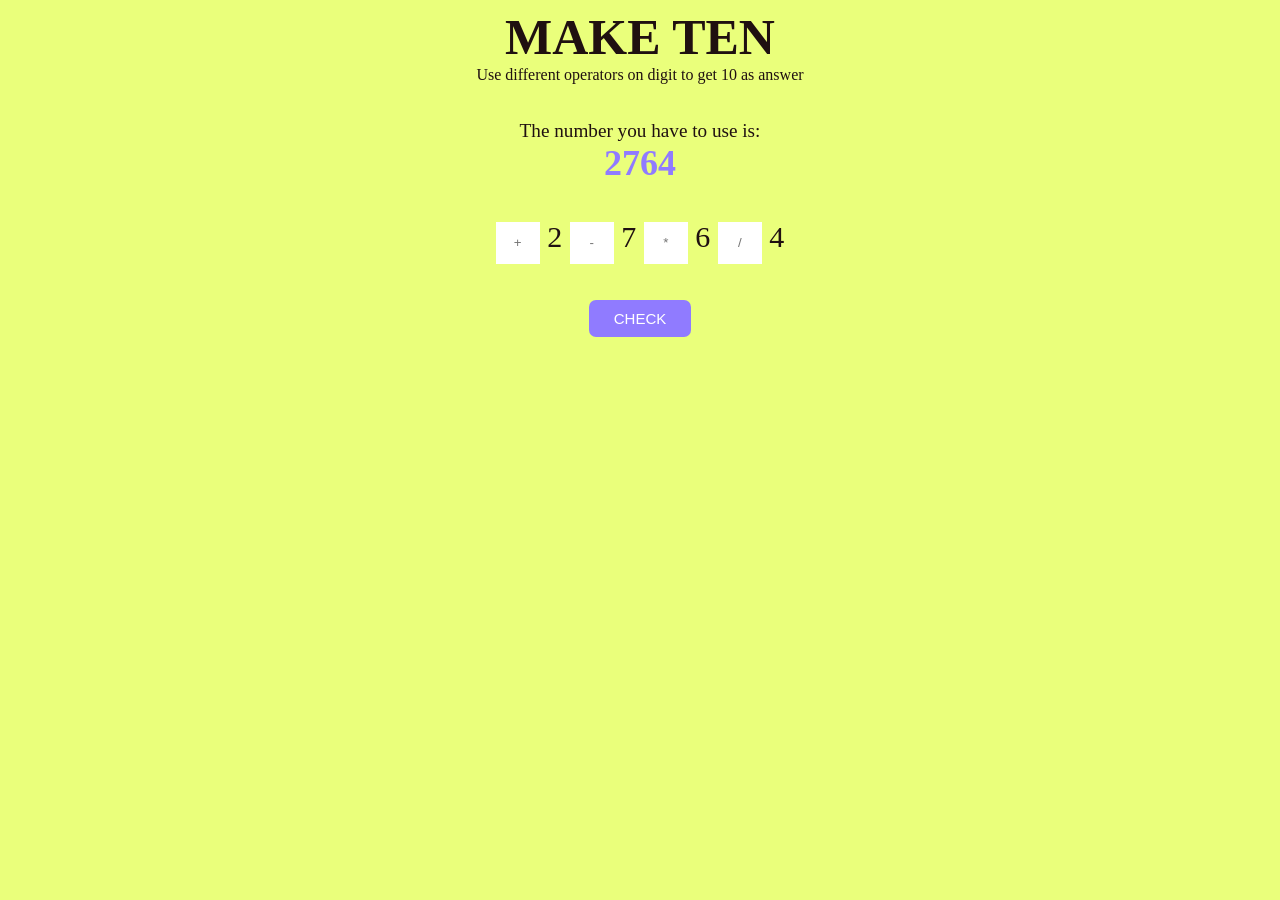
==== make-ten.html @ c5f37a6c "basic skeleton of make-ten a bit of logic, refining and styling done" ====
<!DOCTYPE html>
<html>
    <head>
        <meta charset="utf-8">
        <meta http-equiv="X-UA-Compatible" content="IE=edge">
        <title>MAKE TEN</title>
        <meta name="description" content="">
        <meta name="viewport" content="width=device-width, initial-scale=1">
        <link rel="stylesheet" href="make-ten.css">
    </head>
    <body>
        <div id="heading"><b> MAKE TEN </B></div>
        <div id="desc"> Use different operators on digit to get 10 as answer </div> <br><br>
         
        <div id="number"> The number you have to use is: <br> <div id="no"></div> </div>
<br><br>
        <div id="inp">
             <input type="text" id="o1" placeholder="+" maxlength="1"></textarea> 
             <div id="n1"></div>
             <input type="text" id="o2" placeholder="-" maxlength="1"></textarea>
             <div id="n2"></div>
             <input type="text" id="o3" placeholder="*" maxlength="1"></textarea>
             <div id="n3"></div> 
             <input type="text" id="o4" placeholder="/" maxlength="1"></textarea>
             <div id="n4"></div>
        </div><br><br>
        <div id="but"><button id="check" onclick="func()">CHECK</button></div>
        <div id="value"></div>
        <script src="make-ten.js" async defer></script>
    </body>
</html>
---- make-ten.css ----
body{
    background-color: #eaff7b;
    color: #1f1010;
}

#heading{
    text-align: center;
    font-size: 50px;
}

#desc{
    text-align: center;
}

#number{
    text-align: center;
    font-size:larger;
}

#no{
    color: #907bff;
    font-weight: bolder;
    font-size: 36px;
    size: 36px;
}

#inp{
    font-weight: 20px;
    font-size: 30px;
    size: 50px;
    text-align: center;
}

input{
    width:40px;
    height:40px;
    border-radius:0px;
    border-color: white;
    border-style:none;
    text-shadow: none;
    text-align:center;
    white-space: nowrap;
}

#o1::placeholder{
    text-align: center;
}

#n1,#n2,#n3,#n4{
    display: inline-block;
}

#check{
    background-color: #907bff;
    border-radius: 7px;
    border:none;
    text-align: center;
    font-size:15px;
    color:white;
    cursor: pointer;
    padding: 10px 25px ;
    transition: all 0.1s ease-in-out;
}

#check:hover{
    size:40px;
    transform: translateX(2px) translateY(-2px);
    box-shadow: 0 0 30px #907bff;
}

#check:active{
    background-color: gray;
    border-radius: 7px;
    border:none;
    text-align: center;
    font-size:15px;
    color:black;
    cursor: pointer;
    padding: 10px 25px ;
    transition: all 0.1s ease-in-out;
}

#but{
    text-align: center;
}
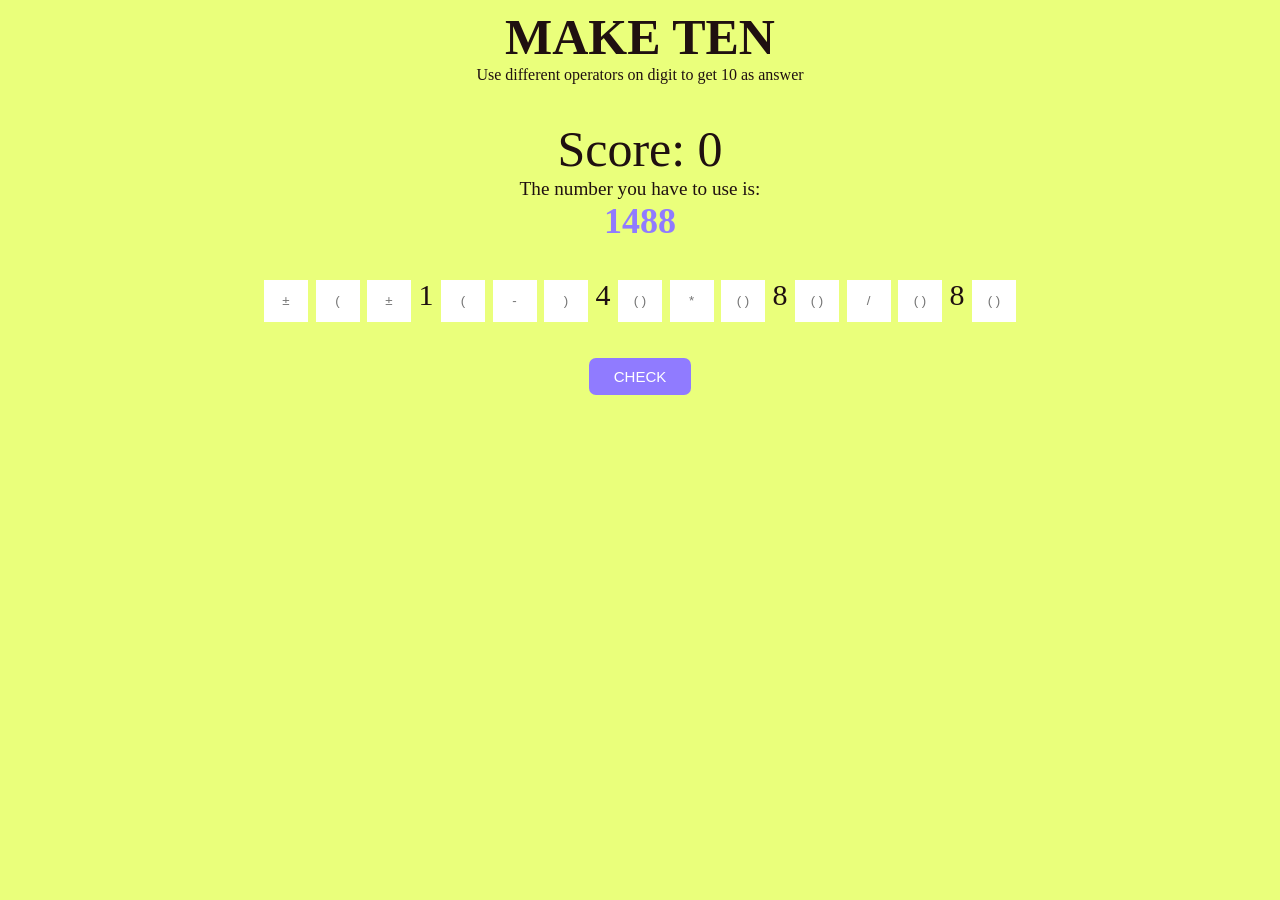
==== commit 4e1871e9: "Most of the logic completed Added a bunch of js to check for sum and whether it matches with 10 or n" ====
--- a/make-ten.html
+++ b/make-ten.html
@@ -11,18 +11,29 @@
     <body>
         <div id="heading"><b> MAKE TEN </B></div>
         <div id="desc"> Use different operators on digit to get 10 as answer </div> <br><br>
+
+        <div id="score"></div>
          
-        <div id="number"> The number you have to use is: <br> <div id="no"></div> </div>
+        <div id="number"> The number you have to use is:  <br> <div id="no"></div> </div>
 <br><br>
         <div id="inp">
-             <input type="text" id="o1" placeholder="+" maxlength="1"></textarea> 
+             <input type="text" id="o5" placeholder="±" maxlength="1" required></input>
+             <input type="text" id="b1" maxlength="2" placeholder="("> 
+             <input type="text" id="o1" placeholder="±" maxlength="1" required></input> 
              <div id="n1"></div>
-             <input type="text" id="o2" placeholder="-" maxlength="1"></textarea>
+             <input type="text" id="b2" maxlength="2" placeholder="(">
+             <input type="text" id="o2" placeholder="-" maxlength="1" required></input>
+             <input type="text" id="b3" maxlength="2" placeholder=")"> 
              <div id="n2"></div>
-             <input type="text" id="o3" placeholder="*" maxlength="1"></textarea>
+             <input type="text" id="b4" maxlength="2" placeholder="( )"> 
+             <input type="text" id="o3" placeholder="*" maxlength="1" required></input>
+             <input type="text" id="b5" maxlength="2" placeholder="( )">
              <div id="n3"></div> 
-             <input type="text" id="o4" placeholder="/" maxlength="1"></textarea>
+             <input type="text" id="b6" maxlength="2" placeholder="( )"> 
+             <input type="text" id="o4" placeholder="/" maxlength="1" required></input>
+             <input type="text" id="b7" maxlength="2" placeholder="( )">
              <div id="n4"></div>
+             <input type="text" id="b8" maxlength="2" placeholder="( )"> 
         </div><br><br>
         <div id="but"><button id="check" onclick="func()">CHECK</button></div>
         <div id="value"></div>
--- a/make-ten.css
+++ b/make-ten.css
@@ -82,4 +82,9 @@
 
 #but{
     text-align: center;
+}
+
+#score{
+    text-align: center;
+    font-size: 50px;
 }
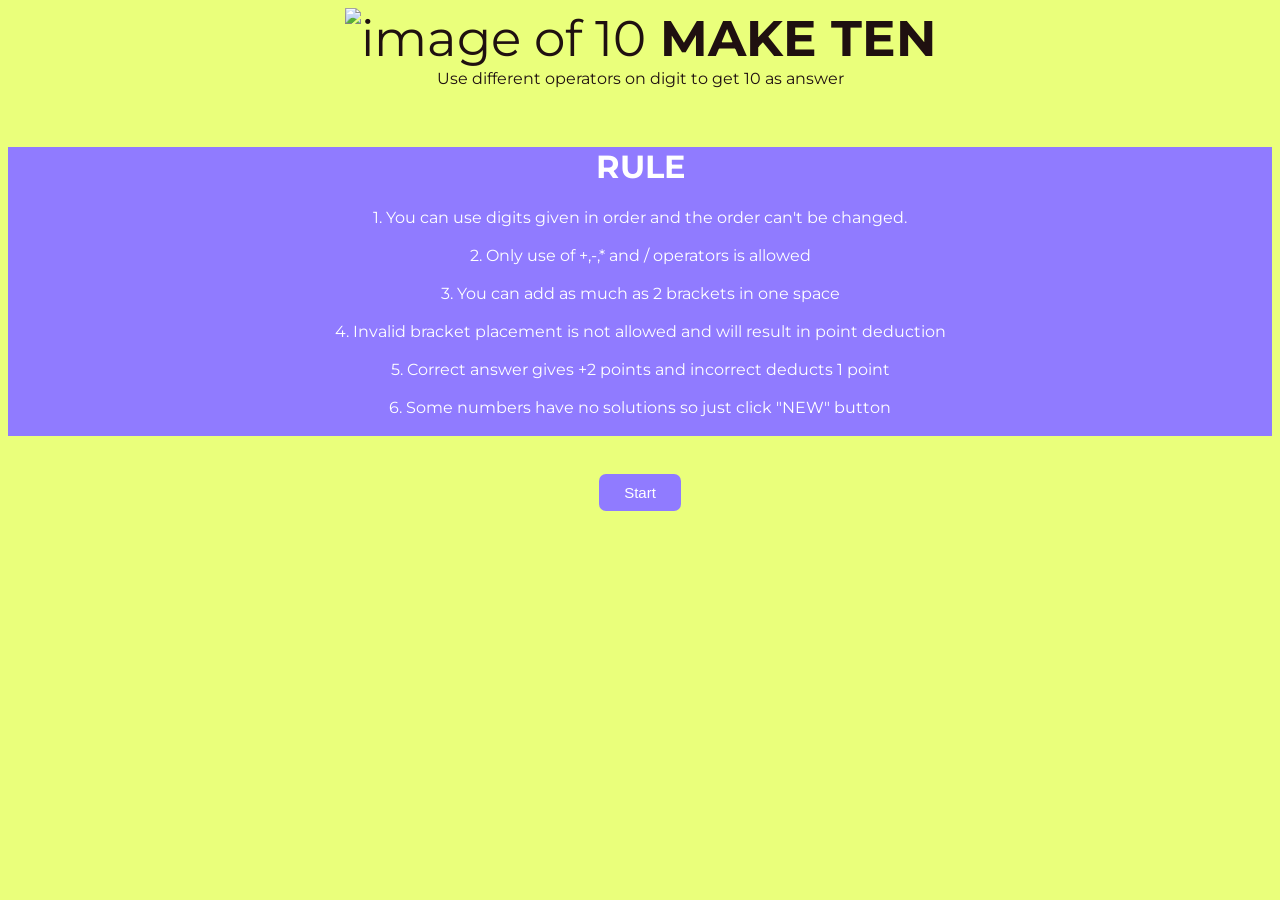
==== commit c646057b: "Added rules and some css changes" ====
--- a/make-ten.html
+++ b/make-ten.html
@@ -9,34 +9,48 @@
         <link rel="stylesheet" href="make-ten.css">
     </head>
     <body>
-        <div id="heading"><b> MAKE TEN </B></div>
+        <div id="heading"><img src="C:\Users\NIC\Documents\GitHub\hackclub\make-ten\make-ten\images\10-closet.webp" alt="image of 10" id="pic10" ><b> MAKE TEN </B></div>
         <div id="desc"> Use different operators on digit to get 10 as answer </div> <br><br>
+        <div id="home">
+         <div id="rules"><h1>RULE</h1>
+            1. You can use digits given in order and the order can't be changed. <br><br>
+            2. Only use of +,-,* and / operators is allowed <br><br>
+            3. You can add as much as 2 brackets in one space <br><br>
+            4. Invalid bracket placement is not allowed and will result in point deduction <br><br>
+            5. Correct answer gives +2 points and incorrect deducts 1 point <br><br>
+            6. Some numbers have no solutions so just click "NEW" button <br><br>
+        </div> <br> <br>
+         <div id="start"><button id="st" onclick="bleh()">Start</button></div>
+        </div>
 
-        <div id="score"></div>
+        <div id="all">
+         <div id="score"></div>
          
-        <div id="number"> The number you have to use is:  <br> <div id="no"></div> </div>
+         <div id="number"> The number you have to use is:  <br> <div id="no"></div> </div>
 <br><br>
         <div id="inp">
              <input type="text" id="o5" placeholder="±" maxlength="1" required></input>
              <input type="text" id="b1" maxlength="2" placeholder="("> 
              <input type="text" id="o1" placeholder="±" maxlength="1" required></input> 
-             <div id="n1"></div>
+             <input type="text" readonly id="n1">
              <input type="text" id="b2" maxlength="2" placeholder="(">
              <input type="text" id="o2" placeholder="-" maxlength="1" required></input>
              <input type="text" id="b3" maxlength="2" placeholder=")"> 
-             <div id="n2"></div>
+             <input type="text" readonly id="n2">
              <input type="text" id="b4" maxlength="2" placeholder="( )"> 
              <input type="text" id="o3" placeholder="*" maxlength="1" required></input>
              <input type="text" id="b5" maxlength="2" placeholder="( )">
-             <div id="n3"></div> 
+             <input type="text" readonly id="n3"> 
              <input type="text" id="b6" maxlength="2" placeholder="( )"> 
              <input type="text" id="o4" placeholder="/" maxlength="1" required></input>
              <input type="text" id="b7" maxlength="2" placeholder="( )">
-             <div id="n4"></div>
+             <input type="text" readonly id="n4">
              <input type="text" id="b8" maxlength="2" placeholder="( )"> 
         </div><br><br>
-        <div id="but"><button id="check" onclick="func()">CHECK</button></div>
+        <div id="but"><button id="check" onclick="func()">CHECK</button>
+        <button id="new" onclick="new2()"> NEW </button> </div>
         <div id="value"></div>
+        </div>
         <script src="make-ten.js" async defer></script>
     </body>
 </html>
--- a/make-ten.css
+++ b/make-ten.css
@@ -1,6 +1,10 @@
+@import url('https://fonts.googleapis.com/css2?family=Montserrat:wght@300;400;700&display=swap');   
 body{
     background-color: #eaff7b;
     color: #1f1010;
+    display: flex;
+    flex-direction: column;
+    font-family: montserrat;
 }
 
 #heading{
@@ -50,7 +54,11 @@
     display: inline-block;
 }
 
-#check{
+#but{
+    text-align: center;
+}
+
+button{
     background-color: #907bff;
     border-radius: 7px;
     border:none;
@@ -60,15 +68,16 @@
     cursor: pointer;
     padding: 10px 25px ;
     transition: all 0.1s ease-in-out;
+    width:fit-content;
 }
 
-#check:hover{
+button:hover{
     size:40px;
     transform: translateX(2px) translateY(-2px);
     box-shadow: 0 0 30px #907bff;
 }
 
-#check:active{
+button:active{
     background-color: gray;
     border-radius: 7px;
     border:none;
@@ -80,11 +89,24 @@
     transition: all 0.1s ease-in-out;
 }
 
-#but{
+
+#start{
     text-align: center;
 }
 
 #score{
     text-align: center;
     font-size: 50px;
+}
+
+#pic10{
+    size:30px 30px ;
+
+}
+
+#rules{
+    text-align:center;
+    align-items:center;
+    background-color: #907bff;
+    color:white;
 }
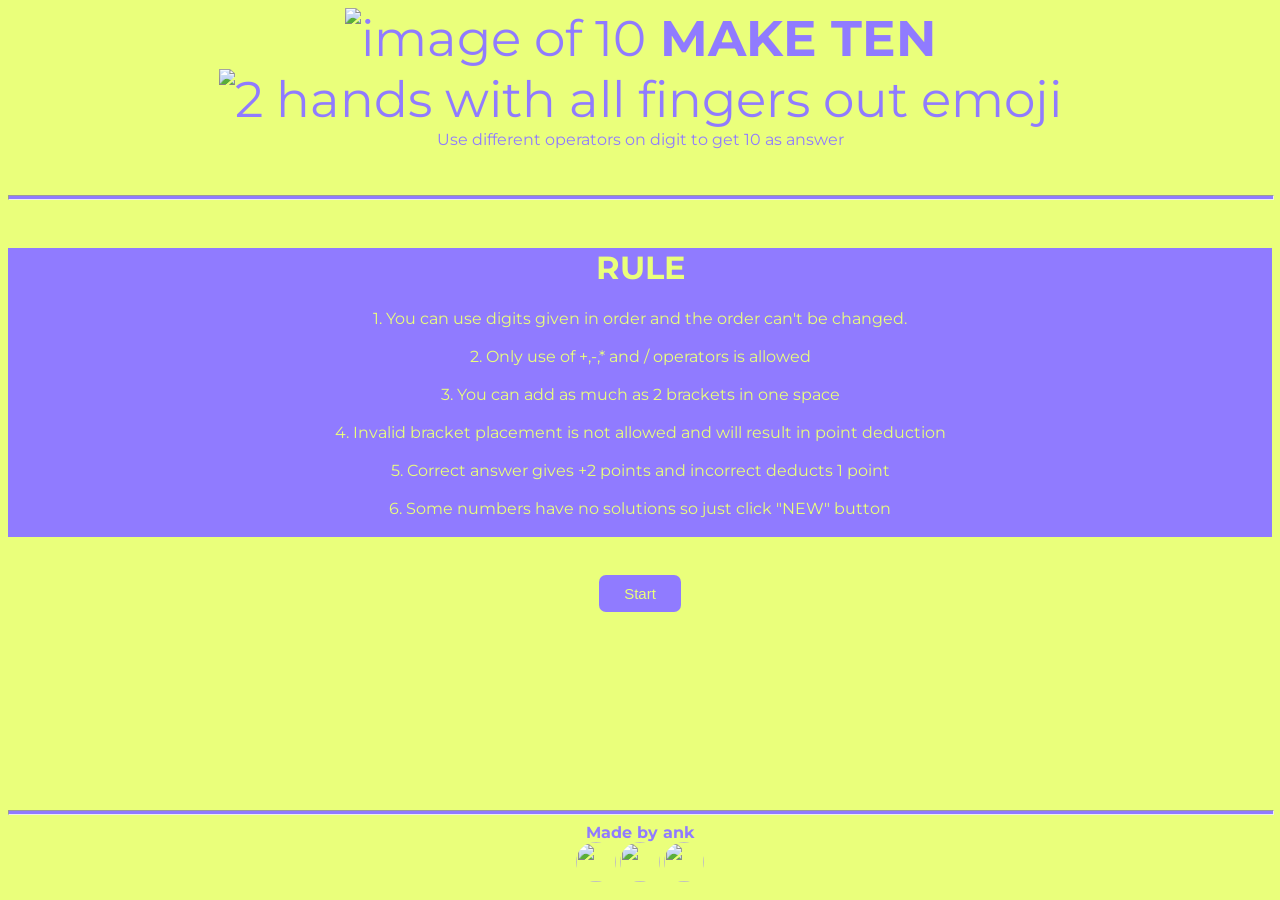
==== commit eb61ccf0: "final changes , ready to ship Got rid of point system , made changes to css and some changes in js!" ====
--- a/make-ten.html
+++ b/make-ten.html
@@ -1,18 +1,26 @@
 <!DOCTYPE html>
 <html>
-    <head>
-        <meta charset="utf-8">
-        <meta http-equiv="X-UA-Compatible" content="IE=edge">
-        <title>MAKE TEN</title>
-        <meta name="description" content="">
-        <meta name="viewport" content="width=device-width, initial-scale=1">
-        <link rel="stylesheet" href="make-ten.css">
-    </head>
-    <body>
-        <div id="heading"><img src="C:\Users\NIC\Documents\GitHub\hackclub\make-ten\make-ten\images\10-closet.webp" alt="image of 10" id="pic10" ><b> MAKE TEN </B></div>
-        <div id="desc"> Use different operators on digit to get 10 as answer </div> <br><br>
-        <div id="home">
-         <div id="rules"><h1>RULE</h1>
+
+<head>
+    <meta charset="utf-8">
+    <meta http-equiv="X-UA-Compatible" content="IE=edge">
+    <title>MAKE TEN</title>
+    <meta name="description" content="">
+    <meta name="viewport" content="width=device-width, initial-scale=1">
+    <link rel="stylesheet" href="make-ten.css">
+</head>
+
+<body>
+    <div id="heading"><img
+            src="https://imgs.search.brave.com/N_QGlnitmHNKr6TF13S3DMdL7CKzz-7s8InuD4lOeIw/rs:fit:860:0:0:0/g:ce/aHR0cHM6Ly9kM3dv/NXdvanZ1djdsLmNs/b3VkZnJvbnQubmV0/L3Rfc3F1YXJlX2xp/bWl0ZWRfNDgwL2lt/YWdlcy5zcHJlYWtl/ci5jb20vb3JpZ2lu/YWwvZTg5NjgyNzJj/OGQ5OTU1NTBjMWMx/ZDNkZWU3Y2M1MzMu/anBn"
+            alt="image of 10" id="pic10"><b> MAKE TEN </B><img
+            src="https://imgs.search.brave.com/Em7wCwzzgmcPaCfxzvNhiNJjzsPp8RWsnzusgJg6cxI/rs:fit:860:0:0:0/g:ce/aHR0cHM6Ly9iLnRo/dW1icy5yZWRkaXRt/ZWRpYS5jb20vM1Ba/VEd1cEtLUmN3YjhN/VVJBT1FvVEpyXzA2/WDRyWHJESkY0cVlG/ajRsUS5qcGc" id="pichands"
+            alt="2 hands with all fingers out emoji"></div>
+    <div id="desc"> Use different operators on digit to get 10 as answer </div> <br><br>
+    <hr><br>
+    <div id="home">
+        <div id="rules">
+            <h1>RULE</h1>
             1. You can use digits given in order and the order can't be changed. <br><br>
             2. Only use of +,-,* and / operators is allowed <br><br>
             3. You can add as much as 2 brackets in one space <br><br>
@@ -20,37 +28,56 @@
             5. Correct answer gives +2 points and incorrect deducts 1 point <br><br>
             6. Some numbers have no solutions so just click "NEW" button <br><br>
         </div> <br> <br>
-         <div id="start"><button id="st" onclick="bleh()">Start</button></div>
+        <div id="start"><button id="st" onclick="bleh()">Start</button></div>
+    </div>
+
+    <div id="all">
+        <div id="score"></div>
+        <br>
+        <div id="number"> The number you have to use is: <br>
+            <div id="no"></div>
         </div>
-
-        <div id="all">
-         <div id="score"></div>
-         
-         <div id="number"> The number you have to use is:  <br> <div id="no"></div> </div>
-<br><br>
+        <br><br>
         <div id="inp">
-             <input type="text" id="o5" placeholder="±" maxlength="1" required></input>
-             <input type="text" id="b1" maxlength="2" placeholder="("> 
-             <input type="text" id="o1" placeholder="±" maxlength="1" required></input> 
-             <input type="text" readonly id="n1">
-             <input type="text" id="b2" maxlength="2" placeholder="(">
-             <input type="text" id="o2" placeholder="-" maxlength="1" required></input>
-             <input type="text" id="b3" maxlength="2" placeholder=")"> 
-             <input type="text" readonly id="n2">
-             <input type="text" id="b4" maxlength="2" placeholder="( )"> 
-             <input type="text" id="o3" placeholder="*" maxlength="1" required></input>
-             <input type="text" id="b5" maxlength="2" placeholder="( )">
-             <input type="text" readonly id="n3"> 
-             <input type="text" id="b6" maxlength="2" placeholder="( )"> 
-             <input type="text" id="o4" placeholder="/" maxlength="1" required></input>
-             <input type="text" id="b7" maxlength="2" placeholder="( )">
-             <input type="text" readonly id="n4">
-             <input type="text" id="b8" maxlength="2" placeholder="( )"> 
+            <input type="text" id="o5" placeholder="±" maxlength="1" required></input>
+            <input type="text" id="b1" maxlength="2" placeholder="(">
+            <input type="text" id="o1" placeholder="±" maxlength="1" required></input>
+            <input type="text" readonly id="n1">
+            <input type="text" id="b2" maxlength="2" placeholder="(">
+            <input type="text" id="o2" placeholder="-" maxlength="1" required></input>
+            <input type="text" id="b3" maxlength="2" placeholder=")">
+            <input type="text" readonly id="n2">
+            <input type="text" id="b4" maxlength="2" placeholder="( )">
+            <input type="text" id="o3" placeholder="*" maxlength="1" required></input>
+            <input type="text" id="b5" maxlength="2" placeholder="( )">
+            <input type="text" readonly id="n3">
+            <input type="text" id="b6" maxlength="2" placeholder="( )">
+            <input type="text" id="o4" placeholder="/" maxlength="1" required></input>
+            <input type="text" id="b7" maxlength="2" placeholder="( )">
+            <input type="text" readonly id="n4">
+            <input type="text" id="b8" maxlength="2" placeholder="( )">
         </div><br><br>
         <div id="but"><button id="check" onclick="func()">CHECK</button>
-        <button id="new" onclick="new2()"> NEW </button> </div>
+            <button id="new" onclick="new2()"> NEW </button>
+        </div> <br>
         <div id="value"></div>
+        <br> <br>
+        <div id="homea"> Do you want to look at the rules again? <br><br>
+            <button id="homeag" onclick="homeagain()">Home</button>
         </div>
-        <script src="make-ten.js" async defer></script>
-    </body>
+    </div>
+    <br><br><br><br><br><br><br><br><br><br>
+    <hr>
+    <div id="promo">
+        <b>Made by ank </b><br>
+        <a href="https://www.instagram.com/ank_0318"><img
+                src="https://imgs.search.brave.com/Tr-BmVSNJkv9RNMixQI4y70GEWernB_zrDptOl13eS4/rs:fit:860:0:0:0/g:ce/aHR0cHM6Ly9wbmcu/cG5ndHJlZS5jb20v/cG5nLWNsaXBhcnQv/MjAxODA2MjYvb3Vy/bWlkL3BuZ3RyZWUt/aW5zdGFncmFtLWlj/b24taW5zdGFncmFt/LWxvZ28tcG5nLWlt/YWdlXzM1ODQ4NTIu/cG5n"></a>
+        <a href="https://hackclub.enterprise.slack.com/team/U0C066MP0UF"><img
+                src="https://imgs.search.brave.com/Ra_YRWfQajtyL0Hhedy_emZ8YSMObZHozlJPlvr_Ees/rs:fit:860:0:0:0/g:ce/aHR0cHM6Ly9pbWcu/aWNvbnM4LmNvbS9l/eHRlcm5hbC10YWwt/cmV2aXZvLWNvbG9y/LXRhbC1yZXZpdm8v/MTIwMC9leHRlcm5h/bC1zbGFjay1hbi1v/bmxpbmUtaW5zdGFu/dC1tZXNzYWdpbmct/YW5kLWNvbGxhYm9y/YXRpb24tc3lzdGVt/LWxvZ28tY29sb3It/dGFsLXJldml2by5q/cGc"></a>
+        <a href="https://github.com/shimes18"><img
+                src="https://imgs.search.brave.com/9LZ2OB72NuDx0NYD30RYkUrRcvCAbsFO1Op1oPO1wG0/rs:fit:860:0:0:0/g:ce/aHR0cHM6Ly9jZG4u/anNkZWxpdnIubmV0/L2doL2hvbWFyci1s/YWJzL2Rhc2hib2Fy/ZC1pY29ucy9zdmcv/Z2l0aHViLnN2Zw"></a>
+    </div>
+    <script src="make-ten.js" async defer></script>
+</body>
+
 </html>
--- a/make-ten.css
+++ b/make-ten.css
@@ -1,7 +1,7 @@
 @import url('https://fonts.googleapis.com/css2?family=Montserrat:wght@300;400;700&display=swap');   
 body{
     background-color: #eaff7b;
-    color: #1f1010;
+    color: #907bff;
     display: flex;
     flex-direction: column;
     font-family: montserrat;
@@ -64,7 +64,7 @@
     border:none;
     text-align: center;
     font-size:15px;
-    color:white;
+    color:#eaff7b;
     cursor: pointer;
     padding: 10px 25px ;
     transition: all 0.1s ease-in-out;
@@ -78,15 +78,17 @@
 }
 
 button:active{
-    background-color: gray;
+    background-color: #eaff7b;
     border-radius: 7px;
-    border:none;
+    border-color: #907bff;
+    border: 10px;
     text-align: center;
     font-size:15px;
-    color:black;
+    color: #907bff;
     cursor: pointer;
     padding: 10px 25px ;
     transition: all 0.1s ease-in-out;
+    box-shadow:none;
 }
 
 
@@ -108,5 +110,38 @@
     text-align:center;
     align-items:center;
     background-color: #907bff;
-    color:white;
+    color:#eaff7b;
+}
+
+#homea{
+    text-align: center;
+    align-items: center;
+    font-weight: 1000;
+}
+
+img{
+    width:40px;
+    height: 40px;
+    border-radius: 20px;
+}
+
+#promo{
+    align-items: center;
+    text-align: center;
+    border-radius: 10px;
+    color:#907bff;
+}
+
+#pic10,#pichands{
+    border-radius: 0;
+}
+
+hr{
+    background-color: #907bff;
+    height:3px;
+    width: 100%;
+}
+
+#value{
+    font-weight: 1000;
 }
